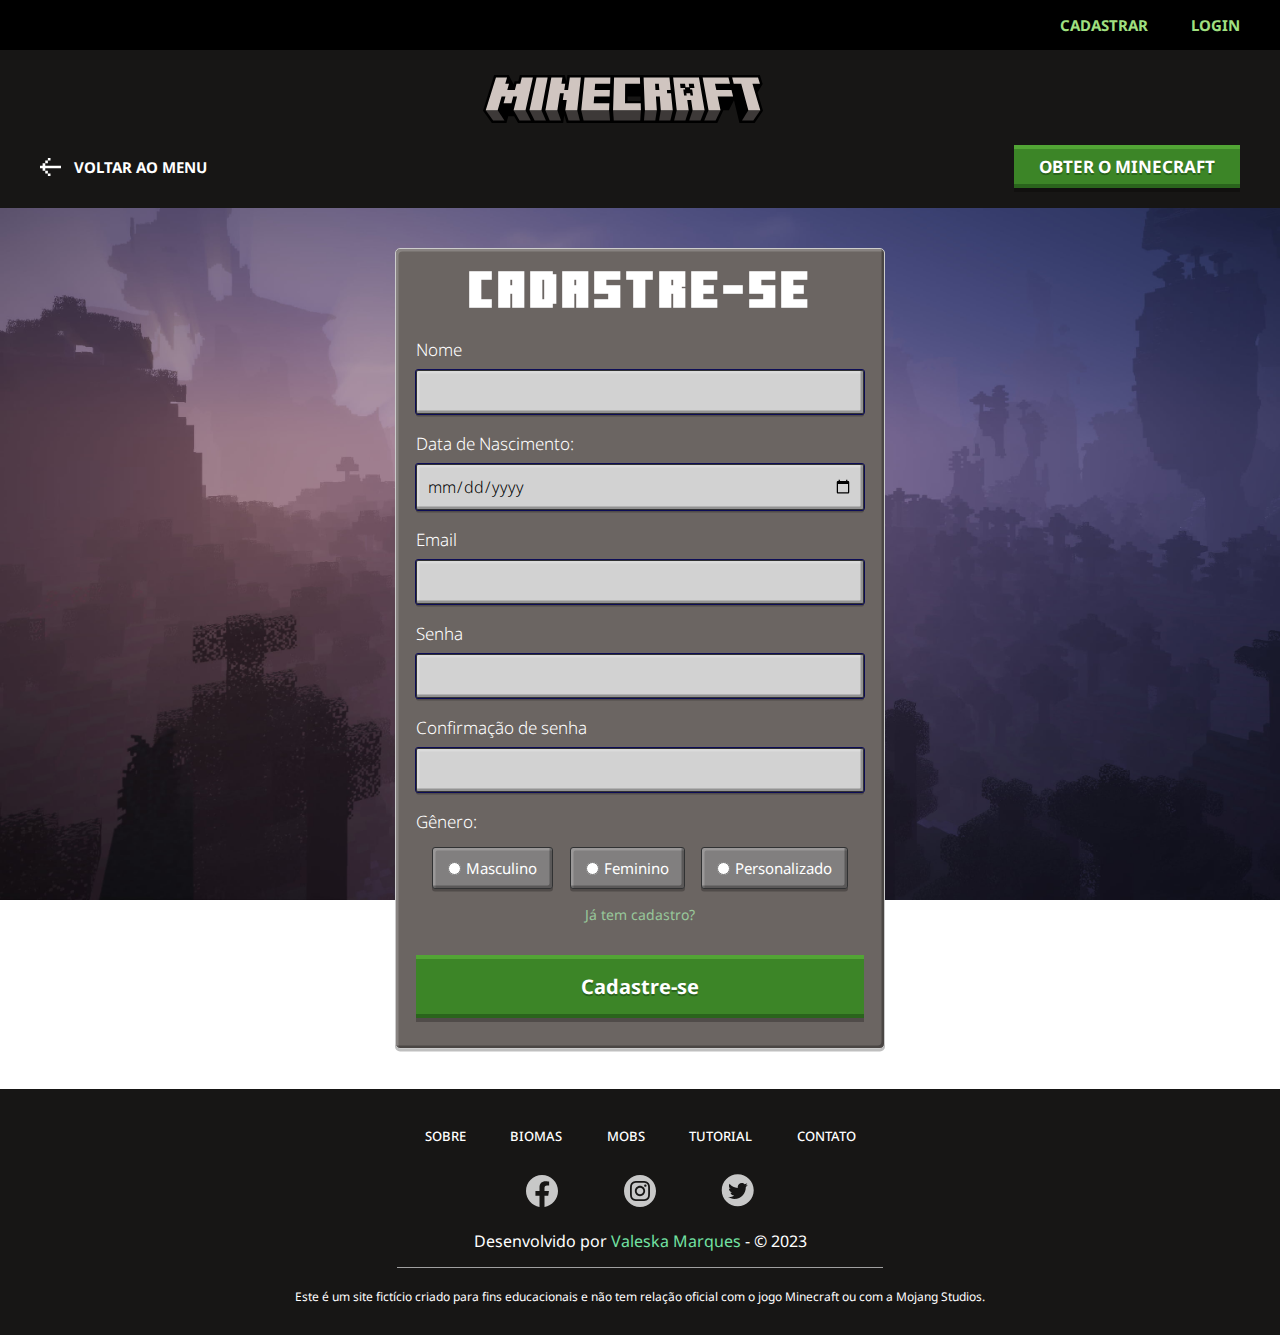
==== cadastrar.html @ 39f5038f "first commit" ====
<!DOCTYPE html>
<html lang="en">
  <head>
    <meta charset="UTF-8" />
    <meta http-equiv="X-UA-Compatible" content="IE=edge" />
    <meta name="viewport" content="width=device-width, initial-scale=1.0" />
    <link rel="stylesheet" href="css/style.css" />
    <link rel="shortcut icon" href="assets/favicon.webp" type="image/x-icon">
    <title>Minecraft | Cadastro</title>
  </head>

  <body>
    <div class="container-login-info">
      <nav>
        <ul>
          <li><a href="cadastrar.html">CADASTRAR</a></li>
          <li><a href="login.html">LOGIN</a></li>
        </ul>
      </nav>
    </div>
    <header>
      <h1 class="logo">
        <a href="index.html"><img
            src="assets/logo-minecraft.svg"
            alt="logo do
            minecraft"
            /></a>
      </h1>
      <div class="container-nav teste">
        <div class="voltar-menu"><a href="index.html"><svg width="21" height="18" viewBox="0 0 21 18" fill="none" xmlns="http://www.w3.org/2000/svg">
          <path fill-rule="evenodd" clip-rule="evenodd" d="M0 10.2857L0 7.71429H2.625V5.14286H5.25V7.71429L21 7.71429V10.2857L5.25 10.2857V12.8571H2.625L2.625 10.2857H0ZM7.875 15.4286H5.25V12.8571H7.875V15.4286ZM7.875 15.4286H10.5L10.5 18H7.875V15.4286ZM7.875 2.57143H5.25V5.14286H7.875V2.57143ZM7.875 2.57143H10.5V0L7.875 0V2.57143Z" fill="#3C8527"/>
          </svg>
          Voltar ao menu</a></div>
          <h2 class="centralizar-logo">
            <a href="index.html"><img src="assets/logo-minecraft.svg" alt="logo do
                  minecraft" /></a>
          </h2>
        <div><a href="https://www.minecraft.net/pt-pt/get-minecraft" target="_blank"><button>OBTER O MINECRAFT</button></a></div>
      </div>
    </header>

    <main>
      <article class="login">
        <form action="#" method="post" class="form-login">
          <h2>Cadastre-se</h2>
          <label for="nome">Nome</label>
          <input type="text" id="nome" name="nome" required />
          <label for="data-nascimento">Data de Nascimento:</label>
          <input
            type="date"
            id="data-nascimento"
            name="data-nascimento"
            required
            />
          <label for="email">Email</label>
          <input type="email" id="email" name="email" required />
          <label for="senha">Senha</label>
          <input type="password" id="senha" name="senha" required />
          <label for="confirma-senha">Confirmação de senha</label>
          <input
            type="password"
            id="confirma-senha"
            name="confirma-senha"
            required
            />
          <label for="genero">Gênero:</label>
          <div class="container-genero">
            <label for="genero-masculino">
              <div class="genero">
                <input
                  type="radio"
                  id="genero-masculino"
                  name="genero"
                  value="masculino" required
                  />
                <label for="genero-masculino">Masculino</label>
              </div>
            </label>
            <label for="genero-feminino">
              <div class="genero">
                <input
                  type="radio"
                  id="genero-feminino"
                  name="genero"
                  value="feminino"
                  />
                <label for="genero-feminino">Feminino</label>
              </div>
            </label>
            <label for="genero-personalizado">
              <div class="genero">
                <input
                  type="radio"
                  id="genero-personalizado"
                  name="genero"
                  value="personalizado"
                  />
                <label for="genero-personalizado">Personalizado</label>
              </div>
            </label>
          </div>
          <h3><a href="login.html">Já tem cadastro?</a></h3>
          <button type="submit">Cadastre-se</button>
        </form>
      </article>
    </main>

    <footer>
      <nav>
        <ul>
          <li><a href="index.html#sobre">Sobre</a></li>
          <li><a href="index.html#biomas">Biomas</a></li>
          <li><a href="index.html#mobs">Mobs</a></li>
          <li><a href="#tutorial">Tutorial</a></li>
          <li><a href="index.html#contato">Contato</a></li>
        </ul>
      </nav>
      <ul>
        <li class="rede-social">
          <a href="https://www.facebook.com/minecraft/" target="_blank"><svg
              width="32"
              height="32"
              viewBox="0 0 32 32"
              fill="none"
              xmlns="http://www.w3.org/2000/svg">
              <path
                d="M32 16.0978C32 7.20722 24.8366 0 16 0C7.16344 0 0 7.20722 0
                16.0978C0 24.1326 5.851 30.7924 13.5
                32V20.751H9.4375V16.0978H13.5V12.5512C13.5 8.51673 15.8887
                6.2882 19.5434 6.2882C21.294 6.2882 23.125 6.60261 23.125
                6.60261V10.5642H21.1074C19.1199 10.5642 18.5 11.805 18.5
                13.0781V16.0978H22.9375L22.2281 20.751H18.5V32C26.1491 30.7924
                32 24.1326 32 16.0978Z"
                fill="white"
                /></svg></a>
          </li>
          <li class="rede-social">
            <a href="https://www.instagram.com/minecraft/" target="_blank"><svg
                width="32"
                height="32"
                viewBox="0 0 32 32"
                fill="none"
                xmlns="http://www.w3.org/2000/svg">
                <path
                  fill-rule="evenodd"
                  clip-rule="evenodd"
                  d="M16 0C24.8306 0 32 7.16938 32 16C32 24.8306 24.8306 32 16
                  32C7.16938 32 0 24.8306 0 16C0 7.16938 7.16938 0 16 0ZM16
                  6C13.2842 6 12.9436 6.0115 11.877 6.06019C10.8126 6.10875
                  10.0857 6.27781 9.44956 6.525C8.792 6.78056 8.23431 7.1225
                  7.67837 7.67844C7.12244 8.23438 6.7805 8.79206 6.52494
                  9.44963C6.27775 10.0857 6.10875 10.8126 6.06012 11.877C6.0115
                  12.9436 6 13.2842 6 16C6 18.7158 6.0115 19.0564 6.06012
                  20.123C6.10875 21.1874 6.27775 21.9143 6.52494 22.5504C6.7805
                  23.2079 7.12244 23.7656 7.67837 24.3216C8.23431 24.8776 8.792
                  25.2195 9.44956 25.4751C10.0857 25.7222 10.8126 25.8912 11.877
                  25.9398C12.9436 25.9885 13.2842 26 16 26C18.7158 26 19.0564
                  25.9885 20.123 25.9398C21.1874 25.8912 21.9143 25.7222 22.5504
                  25.4751C23.2079 25.2195 23.7656 24.8776 24.3216
                  24.3216C24.8776 23.7656 25.2195 23.2079 25.4751
                  22.5504C25.7222 21.9143 25.8912 21.1874 25.9398 20.123C25.9885
                  19.0564 26 18.7158 26 16C26 13.2842 25.9885 12.9436 25.9398
                  11.877C25.8912 10.8126 25.7222 10.0857 25.4751 9.44963C25.2195
                  8.79206 24.8776 8.23438 24.3216 7.67844C23.7656 7.1225 23.2079
                  6.78056 22.5504 6.525C21.9143 6.27781 21.1874 6.10875 20.123
                  6.06019C19.0564 6.0115 18.7158 6 16 6ZM16 7.80181C18.6701
                  7.80181 18.9864 7.812 20.0409 7.86013C21.0159 7.90463 21.5453
                  8.0675 21.8977 8.20444C22.3645 8.38581 22.6976 8.60256 23.0475
                  8.9525C23.3975 9.30238 23.6142 9.63556 23.7956 10.1023C23.9325
                  10.4547 24.0954 10.9841 24.1399 11.9591C24.188 13.0136 24.1982
                  13.3299 24.1982 16C24.1982 18.6701 24.188 18.9864 24.1399
                  20.0409C24.0954 21.0159 23.9325 21.5453 23.7956
                  21.8977C23.6142 22.3645 23.3975 22.6976 23.0475
                  23.0475C22.6976 23.3975 22.3645 23.6142 21.8977
                  23.7956C21.5453 23.9325 21.0159 24.0954 20.0409
                  24.1399C18.9866 24.188 18.6703 24.1982 16 24.1982C13.3297
                  24.1982 13.0135 24.188 11.9591 24.1399C10.9841 24.0954 10.4547
                  23.9325 10.1023 23.7956C9.6355 23.6142 9.30237 23.3975 8.95244
                  23.0475C8.6025 22.6976 8.38581 22.3645 8.20444 21.8977C8.0675
                  21.5453 7.90456 21.0159 7.86006 20.0409C7.81194 18.9864
                  7.80181 18.6701 7.80181 16C7.80181 13.3299 7.81194 13.0136
                  7.86006 11.9591C7.90456 10.9841 8.0675 10.4547 8.20444
                  10.1023C8.38581 9.63556 8.6025 9.30238 8.95244 8.9525C9.30237
                  8.60256 9.6355 8.38581 10.1023 8.20444C10.4547 8.0675 10.9841
                  7.90463 11.9591 7.86013C13.0136 7.812 13.3299 7.80181 16
                  7.80181ZM16 10.8649C13.1639 10.8649 10.8649 13.1639 10.8649
                  16C10.8649 18.8361 13.1639 21.1351 16 21.1351C18.8361 21.1351
                  21.1351 18.8361 21.1351 16C21.1351 13.1639 18.8361 10.8649 16
                  10.8649ZM16 19.3333C14.1591 19.3333 12.6667 17.8409 12.6667
                  16C12.6667 14.1591 14.1591 12.6667 16 12.6667C17.8409 12.6667
                  19.3333 14.1591 19.3333 16C19.3333 17.8409 17.8409 19.3333 16
                  19.3333ZM22.5381 10.662C22.5381 11.3247 22.0007 11.8619 21.338
                  11.8619C20.6753 11.8619 20.1381 11.3247 20.1381 10.662C20.1381
                  9.99925 20.6753 9.462 21.338 9.462C22.0007 9.462 22.5381
                  9.99925 22.5381 10.662Z"
                  fill="white"
                  />
                </svg>
              </a>
            </li>
            <li class="rede-social">
              <a href="https://twitter.com/Minecraft" target="_blank"><svg
                  width="33"
                  height="33"
                  viewBox="0 0 33 33"
                  fill="none"
                  xmlns="http://www.w3.org/2000/svg">
                  <path
                    d="M16.7237 0.156982C7.88676 0.156982 0.723022 7.32203
                    0.723022 16.1576C0.723022 24.9945 7.88676 32.157 16.7237
                    32.157C25.5606 32.157 32.723 24.9945 32.723 16.1576C32.723
                    7.32203 25.5599 0.156982 16.7237 0.156982ZM24.7835
                    12.9315C24.7919 13.1044 24.7951 13.2778 24.7951
                    13.4533C24.7951 18.7821 20.7393 24.9257 13.3228
                    24.9257C11.046 24.9257 8.92575 24.2583 7.14148
                    23.1147C7.45727 23.1518 7.7776 23.1706 8.10314
                    23.1706C9.99268 23.1706 11.7315 22.5261 13.1109
                    21.4448C11.3468 21.4117 9.85818 20.2454 9.34486
                    18.6437C9.59047 18.6917 9.84323 18.7158 10.1031
                    18.7158C10.4709 18.7158 10.827 18.6677 11.1655
                    18.5748C9.32016 18.2044 7.9303 16.5735 7.9303 14.6216C7.9303
                    14.604 7.9303 14.5871 7.93095 14.5696C8.47416 14.8717
                    9.09599 15.053 9.75746 15.0745C8.67494 14.35 7.96344 13.1173
                    7.96344 11.7177C7.96344 10.9789 8.16227 10.2856 8.50925
                    9.69045C10.4982 12.1297 13.4696 13.7353 16.8211
                    13.9029C16.7523 13.6086 16.7165 13.2999 16.7165
                    12.9841C16.7165 10.758 18.5216 8.95231 20.749
                    8.95231C21.9089 8.95231 22.9563 9.44223 23.6918
                    10.2252C24.6106 10.0452 25.4735 9.70864 26.2526
                    9.24665C25.9504 10.1888 25.3117 10.9789 24.4787
                    11.4773C25.2955 11.3799 26.0726 11.1628 26.7951
                    10.8425C26.2558 11.6528 25.5716 12.363 24.7835 12.9315Z"
                    fill="white"
                    /></svg></a>
              </li>
            </ul>
            <p class="autor">
              Desenvolvido por
              <a href="https://github.com/valeskamdev" target="_blank">
                Valeska Marques</a>
              - &copy; 2023
            </p>
            <hr>
            <p>
              Este é um site fictício criado para fins educacionais e não tem
              relação
              oficial com o jogo Minecraft ou com a Mojang Studios.
            </p>
          </footer>
          <script src="js/script.js"></script>
        </body>
      </html>
---- css/style.css ----
@import url("https://fonts.googleapis.com/css2?family=Noto+Sans:ital,wght@0,300;0,500;0,600;0,700;0,800;1,400&family=Rubik:wght@300;400;500;700&display=swap");

@font-face {
  font-family: "MinecraftTen";
  src: url("../font/MinecraftTen-VGORe.ttf") format("truetype");
}

.form p {
  font-family: "MinecraftTen";
  font-size: 3rem;
}

* {
  font-family: "Noto Sans", sans-serif;
  box-sizing: border-box;
  margin: 0;
  padding: 0;
}

html {
  font-size: 62.5%;
  scroll-behavior: smooth;
}

body {
  display: flex;
  min-height: 100vh;
  flex-direction: column;
}

main {
  flex: 1;
}

.container-login-info {
  background-color: #000000;
  height: 50px;
  display: flex;
  justify-content: flex-end;
  align-items: center;
}

ul {
  list-style: none;
}

a {
  text-decoration: none;
}

.container-login-info ul li {
  display: inline-block;
  margin-right: 4rem;
}

.container-login-info ul li a {
  color: #a0e080;
  font-weight: 700;
  font-size: 1.5rem;
  transition: 0.4s;
}

header {
  background-color: #171615;
  display: flex;
  flex-direction: column;
  align-items: center;
  padding: 0 4rem 2rem 0.6rem;
  position: sticky;
  top: 0;
  z-index: 10;
}

img {
  max-width: 100%;
}

h1 {
  display: none;
}

h1 a img {
  max-width: 30rem;
  margin-top: 2.5rem;
  height: 4.8rem;
}

.container-nav {
  width: 100%;
  display: flex;
  justify-content: space-between;
  align-items: center;
  margin-top: 1.6rem;
}

.icone-menu {
  display: none;
}

.container-nav nav,
.container-nav h2 {
  width: 33.33%;
}

.container-nav h2 a img {
  max-width: 25rem;
  height: 4.8rem;
  padding-top: 0.5rem;
}

.menu {
  display: flex;
}

.menu li {
  margin-left: 3.4rem;
}

.menu li a {
  text-transform: uppercase;
  color: #ffffff;
  font-weight: 700;
  font-size: 1.5rem;
  transition: 0.4s;
}

.menu a:hover,
.menu a:focus {
  color: #a0e080;
}

.container-login-info nav a:hover,
.container-login-info nav a:focus {
  color: #ffffff;
}

.container-nav button,
.container-destaque button {
  background-color: #3c8527;
  border: none;
  padding: 1rem 2.5rem;
  color: #ffffff;
  font-weight: 700;
  text-shadow: 0 2px 0 #2a641c;
  box-shadow: inset 0 4px #52a535, inset 0 -4px #2a641c, 0 4px #00000040;
  font-size: clamp(1.5rem, 10vw, 1.7rem);
  cursor: pointer;
}

a button {
  text-decoration: none;
  color: #ffffff;
}

.destaque {
  background: url(../assets/lago.jpg);
  background-size: cover;
  background-position: center;
  background-attachment: fixed;
  min-height: 100vh;
  display: flex;
  align-items: center;
}

.destaque h2 {
  color: #ffffff;
  text-transform: uppercase;
  font-size: clamp(5rem, 10vw, 7rem);
  max-width: 1000px;
  font-weight: 800;
  margin-bottom: 2rem;
  margin-right: 3rem;
  text-shadow: 0 3px 0 #171615;
}

.destaque p {
  color: #ffffff;
  font-size: 2rem;
  max-width: 1000px;
  line-height: 3.5rem;
  font-weight: 300;
  margin-bottom: 2rem;
  margin-right: 3rem;
}

.container-destaque {
  height: 100%;
  backdrop-filter: blur(2.5px);
  display: flex;
  flex-direction: column;
  justify-content: center;
  padding-left: 4rem;
}

.container-destaque button {
  margin-top: 4rem;
  margin-bottom: 4rem;
  padding: 2rem 4rem;
}

@keyframes pulse {
  0% {
    box-shadow: 0 0 0 0 rgba(255, 255, 255, 0.5);
  }
  70% {
    box-shadow: 0 0 0 10px rgba(255, 255, 255, 0);
  }
  100% {
    box-shadow: 0 0 0 0 rgba(255, 255, 255, 0);
  }
}

.container-destaque button:hover,
.container-destaque button:focus,
.container-nav button,
form button:hover,
form button:focus {
  animation: pulse 1s infinite;
}

#sobre {
  background: url(../assets/fundo-bloco-cinza.png);
  color: #ffffff;
  padding: 10rem 4rem;
}

#sobre h2 {
  color: #ffffff;
  text-transform: uppercase;
  font-size: 4rem;
  font-weight: 800;
  margin-bottom: 2rem;
}

#sobre p {
  color: #ffffff;
  font-size: 2rem;
  line-height: 3.5rem;
  font-weight: 300;
  margin-right: 3rem;
  margin-bottom: 2rem;
}

.container-video {
  background: #6b6562;
  padding: 1rem;
  border: 0.125rem solid #313233;
  box-shadow: 0 0.25rem 0 rgba(0, 0, 0, 0.251),
    inset -0.25rem -0.25rem 0 rgba(0, 0, 0, 0.302),
    inset 0.25rem 0.25rem 0 hsla(0, 0%, 100%, 0.2);
}

iframe {
  border: none;
  border-radius: 3px;
  max-width: 100%;
  background-color: transparent;
  object-fit: fill;
}

.container-sobre {
  display: flex;
  justify-content: space-between;
  align-items: center;
}

.container-sobre div:first-of-type {
  max-width: 40%;
}

#biomas {
  background-color: #e6eff4;
  position: relative;
}

#biomas h2 {
  color: #3a3a3a;

  text-transform: uppercase;
  font-size: 4rem;
  font-weight: 800;
  margin-bottom: 2rem;
}

#biomas p {
  color: #000000;
  font-size: 2rem;
  line-height: 3.5rem;
  font-weight: 300;
  margin-bottom: 7rem;
}

.container-bloco-misturado-top {
  width: 100%;
  position: absolute;
  top: 0;
}

.container-bloco-misturado-top img,
.container-bloco-misturado-bottom img {
  width: 100%;
}

.container-bioma {
  padding: 20rem 4rem 5rem 4rem;
}

.caixas-biomas {
  display: flex;
  flex-wrap: wrap;
  justify-content: center;
  align-items: stretch;
  margin: auto;
}

.card-bioma {
  margin: 0 2rem 4.5rem 2rem;
  max-width: 315px;
  min-width: 299px;
  border: 4px solid #178c4a;
  padding: 1rem;
}

.infos {
  display: flex;
  flex-direction: column;
  flex-wrap: wrap;
}

.infobox-bioma {
  display: flex;
  justify-content: space-between;
  padding: 1em 0.5em;
  border-bottom: 1px solid #178c4a;
}

.infobox-bioma h3,
.container-tipo-blocos h3 {
  font-size: 1.5rem;
}

.infobox-bioma span {
  font-size: 1.3rem;
}

.infobox-bioma span,
.blocos-bioma {
  flex-basis: 170px;
}

.azul {
  color: #0054a8;
}

#biomas figure {
  display: flex;
  flex-direction: column;
  align-items: center;
}

#biomas figure h3 {
  font-weight: 700;
  text-transform: uppercase;
  font-size: 2rem;
  font-weight: 700;
  margin-bottom: 2rem;
  width: 100%;
  text-align: center;
  font-size: 20px;
  margin-bottom: 4px;
  line-height: 1.25;
  padding: 12px 9px;
  text-shadow: 2px 2px 0 #0e4e2d;
  background-color: #178c4a;
  border: 4px solid #22744a;
  border-top: 4px solid #39cf51;
  border-bottom: 4px solid #0e4e2d;
  margin-bottom: 1rem;
}

#biomas figure h3 a {
  color: #ffffff;
}

#biomas figure h3 a:hover,
#biomas figure h3 a:focus {
  color: #bcf8d6;
}

.card-bioma img {
  filter: drop-shadow(0 0 5px rgba(0, 0, 0, 0.291));
  margin-bottom: 1rem;
}

.blocos {
  display: inline-block;
  vertical-align: text-top;
  height: 16px;
  width: 16px;
}

.estrutura {
  padding-bottom: 1em;
  border-bottom: 1px solid #178c4a;
}

.container-tipo-blocos {
  display: flex;
  justify-content: space-between;
  align-items: center;
  margin-top: 2rem;
  margin-bottom: 1rem;
}

.container-tipo-blocos h3,
.container-bloco span a,
#biomas figure h3,
.infobox-bioma h3,
.infobox-bioma span,
table tr:last-child a,
#biomas figure h3 a {
  font-family: "Rubik", sans-serif;
}

.container-bloco {
  display: flex;
  align-items: center;
  margin-bottom: 0.2rem;
}

.container-bloco span:last-child {
  margin-left: 0.6rem;
}

.container-bloco span a {
  color: #0054a8;
  font-size: 1.3rem;
  font-weight: 400;
  line-height: 1.5;
}

.container-bloco span a:hover,
.container-bloco span a:focus,
table tr:last-child a:hover,
table tr:last-child a:focus,
.abrigo-itens a:hover,
.abrigo-itens a:focus {
  color: #000000;
  text-decoration: underline;
}

.tipo-bloco-blocoGrama {
  background-image: url(../assets/blocos.png);
  background-position: -192px -416px;
}

.tipo-bloco-grama {
  background-image: url(../assets/blocos.png);
  background-position: -48px -560px;
}

.tipo-bloco-tronco-carvalho {
  background-image: url(../assets/blocos.png);
  background-position: -112px -432px;
}
.tipo-bloco-folhas-carvalho {
  background-image: url(../assets/blocos.png);
  background-position: 0px -624px;
}
.tipo-bloco-tronco-betula {
  background-image: url(../assets/blocos.png);
  background-position: -736px -416px;
}
.tipo-bloco-folha-betula {
  background-image: url(../assets/blocos.png);
  background-position: -432px -560px;
}
.tipo-bloco-ninho-abelha {
  background-image: url(../assets/blocos.png);
  background-position: -704px -624px;
}
.tipo-bloco-arbusto-rosa {
  background-image: url(../assets/blocos.png);
  background-position: -336px -560px;
}
.tipo-bloco-lilas {
  background-image: url(../assets/blocos.png);
  background-position: -224px -560px;
}
.tipo-bloco-peonia {
  background-image: url(../assets/blocos.png);
  background-position: -272px -560px;
}
.tipo-bloco-lirio-vale {
  background-image: url(../assets/blocos.png);
  background-position: -704px -320px;
}

.tipo-bloco-neve {
  background-image: url(../assets/blocos.png);
  background-position: -560px -416px;
}

.tipo-bloco-blocoNeve {
  background-image: url(../assets/blocos.png);
  background-position: -544px -416px;
}

.tipo-bloco-gelo {
  background-image: url(../assets/blocos.png);
  background-position: -224px -416px;
}

.tipo-estrutura-piramede-selva {
  background-image: url(../assets/estruturas.png);
  background-position: -112px -32px;
}

.tipo-estrutura-arvore-selva {
  background-image: url(../assets/estruturas.png);
  background-position: -224px -176px;
}

.tipo-estrutura-arbusto-selva {
  background-image: url(../assets/estruturas.png);
  background-position: -240px -144px;
}

.tipo-estrutura-ruinas-trilha {
  background-image: url(../assets/estruturas.png);
  background-position: -208px -192px;
}

.tipo-bloco-samambaia {
  background-image: url(../assets/blocos.png);
  background-position: -32px -560px;
}

.tipo-bloco-videira {
  background-image: url(../assets/blocos.png);
  background-position: -128px -560px;
}

.tipo-bloco-tronco-selva {
  background-image: url(../assets/blocos.png);
  background-position: -64px -432px;
}

.tipo-bloco-folhas-selva {
  background-image: url(../assets/blocos.png);
  background-position: -496px -560px;
}

.tipo-bloco-cacau {
  background-image: url(../assets/blocos.png);
  background-position: -67px -576px;
}

.tipo-bloco-melao {
  background-image: url(../assets/blocos.png);
  background-position: -192px -576px;
}

.tipo-bloco-bambu {
  background-image: url(../assets/blocos.png);
  background-position: -32px -336px;
}

.tipo-estrutura-templo-deserto {
  background-image: url(../assets/estruturas.png);
  background-position: -96px -32px;
}

.tipo-estrutura-aldeia {
  background-image: url(../assets/estruturas.png);
  background-position: -224px -112px;
}

.tipo-estrutura-poco-deserto {
  background-image: url(../assets/estruturas.png);
  background-position: -64px -32px;
}

.tipo-estrutura-fossil {
  background-image: url(../assets/estruturas.png);
  background-position: -224px -64px;
}

.tipo-estrutura-posto-saqueador {
  background-image: url(../assets/estruturas.png);
  background-position: -80px -112px;
}

.tipo-bloco-areia {
  background-image: url(../assets/blocos.png);
  background-position: -464px -416px;
}

.tipo-bloco-arenito {
  background-image: url(../assets/blocos.png);
  background-position: -496px -416px;
}

.tipo-bloco-cacto {
  background-image: url(../assets/blocos.png);
  background-position: -432px -464px;
}

.tipo-bloco-arbusto-morto {
  background-image: url(../assets/blocos.png);
  background-position: -16px -560px;
}

.tipo-bloco-grande-samambaia {
  background-image: url(../assets/blocos.png);
  background-position: -64px -560px;
}

.tipo-bloco-arbusto-baga-doce {
  background-image: url(../assets/blocos.png);
  background-position: -704px -384px;
}

.tipo-bloco-tronco-abeto {
  background-image: url(../assets/blocos.png);
  background-position: -160px -432px;
}

.tipo-bloco-folhas-abeto {
  background-image: url(../assets/blocos.png);
  background-position: -560px -560px;
}

.tipo-bloco-grama-alta {
  background-image: url(../assets/blocos.png);
  background-position: -112px -560px;
}

.tipo-bloco-girassol {
  background-image: url(../assets/blocos.png);
  background-position: -352px -560px;
}

.tipo-bloco-azul_azul {
  background-image: url(../assets/blocos.png);
  background-position: -160px -560px;
}

.tipo-bloco-margarida {
  background-image: url(../assets/blocos.png);
  background-position: -256px -560px;
}

.tipo-bloco-centaurea {
  background-image: url(../assets/blocos.png);
  background-position: -688px -320px;
}

.tipo-bloco-tulipas {
  background-image: url(../assets/blocos.png);
  background-position: -368px -560px;
}

.tipo-bloco-vinhas {
  background-image: url(../assets/blocos.png);
  background-position: -128px -560px;
}

.tipo-bloco-cogumelos {
  background-image: url(../assets/blocos.png);
  background-position: -240px -576px;
}

.tipo-estrutura-monumento-oceano {
  background-image: url(../assets/estruturas.png);
  background-position: -128px -32px;
}

.tipo-estrutura-naufragio {
  background-image: url(../assets/estruturas.png);
  background-position: -160px -96px;
}

.tipo-estrutura-ruinas-oceano {
  background-image: url(../assets/estruturas.png);
  background-position: -144px -96px;
}

.tipo-bloco-agua {
  background-image: url(../assets/blocos.png);
  background-position: -736px -16px;
}

.tipo-bloco-cascalho {
  background-image: url(../assets/blocos.png);
  background-position: -208px -416px;
}

.tipo-bloco-sujeira {
  background-image: url(../assets/blocos.png);
  background-position: -32px 0px;
}

.tipo-bloco-argila {
  background-image: url(../assets/blocos.png);
  background-position: -336px -432px;
}

.tipo-bloco-algas-marinhas {
  background-image: url(../assets/blocos.png);
  background-position: -432px -144px;
}

.tipo-bloco-kelp {
  background-image: url(../assets/blocos.png);
  background-position: -704px -176px;
}

.tipo-bloco-tronco-acacia {
  background-image: url(../assets/blocos.png);
  background-position: -688px -416px;
}

.tipo-bloco-folhas-acacia {
  background-image: url(../assets/blocos.png);
  background-position: -400px -560px;
}

.tipo-estrutura-iglu {
  background-image: url(../assets/estruturas.png);
  background-position: -144px -32px;
}

.tipo-estrutura-pico-gelo {
  background-image: url(../assets/estruturas.png);
  background-position: -32px -32px;
}

.tipo-estrutura-mancha-gelo {
  background-image: url(../assets/estruturas.png);
  background-position: -80px -144px;
}

.tipo-bloco-gelo-embalado {
  background-image: url(../assets/blocos.png);
  background-position: -336px -416px;
}

.tipo-estrutura-mina {
  background-image: url(../assets/estruturas.png);
  background-position: -176px -32px;
}

.tipo-bloco-areia-vermelha {
  background-image: url(../assets/blocos.png);
  background-position: -400px -416px;
}

.tipo-bloco-terracota {
  background-image: url(../assets/blocos.png);
  background-position: -528px -432px;
}

.tipo-bloco-minerio-ouro {
  background-image: url(../assets/blocos.png);
  background-position: -752px -448px;
}

.tipo-estrutura-bastiao-remanescente {
  background-image: url(../assets/estruturas.png);
  background-position: -16px -128px;
}

.tipo-estrutura-bolha-pedra-luminosa {
  background-image: url(../assets/estruturas.png);
  background-position: -144px -48px;
}

.tipo-estrutura-mar-lava {
  background-image: url(../assets/estruturas.png);
  background-position: -160px -48px;
}

.tipo-estrutura-fortaleza-nether {
  background-image: url(../assets/estruturas.png);
  background-position: -176px -48px;
}

.tipo-estrutura-portal-arruinado {
  background-image: url(../assets/estruturas.png);
  background-position: -32px -128px;
}

.tipo-bloco-netherrack {
  background-image: url(../assets/blocos.png);
  background-position: -304px -416px;
}

.tipo-bloco-pedra-luminosa {
  background-image: url(../assets/blocos.png);
  background-position: -160px -416px;
}

.tipo-bloco-areia-almas {
  background-image: url(../assets/blocos.png);
  background-position: -592px -416px;
}

.tipo-bloco-minerio-quartzo-nether {
  background-image: url(../assets/blocos.png);
  background-position: -32px -464px;
}

.tipo-bloco-minerio-ouro-nether {
  background-image: url(../assets/blocos.png);
  background-position: -528px -720px;
}

.tipo-bloco-detritos-magma {
  background-image: url(../assets/blocos.png);
  background-position: -512px -688px;
}

.tipo-bloco-magma {
  background-image: url(../assets/blocos.png);
  background-position: -240px -416px;
}

.tipo-bloco-lava {
  background-image: url(../assets/blocos.png);
  background-position: -720px -16px;
}

.tipo-bloco-pedra-preta {
  background-image: url(../assets/blocos.png);
  background-position: -592px -720px;
}

.tipo-bloco-cogumelo-vermelho {
  background-image: url(../assets/blocos.png);
  background-position: -400px -576px;
}

.tipo-bloco-cogumelo-marrom {
  background-image: url(../assets/blocos.png);
  background-position: -672px -560px;
}

.tipo-bloco-fogo {
  background-image: url(../assets/blocos.png);
  background-position: -688px -16px;
}

.tipo-estrutura-cabana-pantano {
  background-image: url(../assets/estruturas.png);
  background-position: -80px -32px;
}

.tipo-estrutura-carvalho-pantano {
  background-image: url(../assets/estruturas.png);
  background-position: 0px -32px;
}

.tipo-estrutura-enorme-cogumelo {
  background-image: url(../assets/estruturas.png);
  background-position: -16px -32px;
}

.tipo-bloco-vitoria-regia {
  background-image: url(../assets/blocos.png);
  background-position: -80px -560px;
}

.tipo-bloco-orquidea-azul {
  background-image: url(../assets/blocos.png);
  background-position: -176px -560px;
}

.tipo-estrutura-cidade-antiga {
  background-image: url(../assets/estruturas.png);
  background-position: -64px -144px;
}

.tipo-estrutura-masmorra {
  background-image: url(../assets/estruturas.png);
  background-position: -160px -32px;
}

.tipo-estrutura-fortaleza {
  background-image: url(../assets/estruturas.png);
  background-position: -192px -32px;
}

.tipo-estrutura-geodo-ametista {
  background-image: url(../assets/estruturas.png);
  background-position: -176px -128px;
}

.tipo-bloco-sculk {
  background-image: url(../assets/blocos.png);
  background-position: -544px -80px;
}

.tipo-bloco-veia-sculk {
  background-image: url(../assets/blocos.png);
  background-position: -672px -80px;
}

.tipo-bloco-sensor-sculk {
  background-image: url(../assets/blocos.png);
  background-position: -576px -32px;
}

.tipo-bloco-sculk-catalyst {
  background-image: url(../assets/blocos.png);
  background-position: -576px -80px;
}

.tipo-bloco-sculk-shrieker {
  background-image: url(../assets/blocos.png);
  background-position: -624px -80px;
}

.tipo-estrutura-tesouro-enterrado {
  background-image: url(../assets/estruturas.png);
  background-position: -176px -96px;
}

.tipo-bloco-cana-acucar {
  background-image: url(../assets/blocos.png);
  background-position: -432px -576px;
}

.tipo-estrutura-calabouco {
  background-image: url(../assets/estruturas.png);
  background-position: -160px -32px;
}

.tipo-bloco-folhas-azaleia {
  background-image: url(../assets/blocos.png);
  background-position: -384px -32px;
}

.tipo-bloco-folhas-flor-azaleia {
  background-image: url(../assets/blocos.png);
  background-position: -432px -32px;
}

.tipo-bloco-azaleia {
  background-image: url(../assets/blocos.png);
  background-position: -640px -32px;
}

.tipo-bloco-azaleia-florida {
  background-image: url(../assets/blocos.png);
  background-position: -608px -32px;
}

.tipo-bloco-sujeira-enraizada {
  background-image: url(../assets/blocos.png);
  background-position: -528px -32px;
}

.tipo-bloco-raizes-suspensas {
  background-image: url(../assets/blocos.png);
  background-position: -448px -32px;
}

.tipo-bloco-musgo {
  background-image: url(../assets/blocos.png);
  background-position: -496px -32px;
}

.tipo-bloco-tapete-musgo {
  background-image: url(../assets/blocos.png);
  background-position: -512px -32px;
}

.tipo-bloco-folha-pequena {
  background-image: url(../assets/blocos.png);
  background-position: -672px -32px;
}

.tipo-bloco-folha-larga {
  background-image: url(../assets/blocos.png);
  background-position: -624px -32px;
}

.tipo-bloco-vinhas-caverna {
  background-image: url(../assets/blocos.png);
  background-position: -400px -32px;
}

.tipo-bloco-flor-esporo {
  background-image: url(../assets/blocos.png);
  background-position: -688px -32px;
}

.tipo-bloco-bagas-brilhantes {
  background-image: url(../assets/blocos02.png);
  background-position: -176px -864px;
}

.tipo-bloco-micelio {
  background-image: url(../assets/blocos02.png);
  background-position: -176px -864px;
}

.tipo-bloco-blocos-cogumelos {
  background-image: url(../assets/blocos02.png);
  background-position: -176px -864px;
}

.tipo-estrutura-plataforma-obsidiana {
  background-image: url(../assets/estruturas.png);
  background-position: 0px -48px;
}

.tipo-estrutura-portal-saida {
  background-image: url(../assets/estruturas.png);
  background-position: -32px -48px;
}

.tipo-estrutura-gateway-final {
  background-image: url(../assets/estruturas.png);
  background-position: -48px -48px;
}

.tipo-estrutura-pico-final {
  background-image: url(../assets/estruturas.png);
  background-position: -16px -48px;
}

.tipo-estrutura-planta-coro {
  background-image: url(../assets/estruturas.png);
  background-position: -112px -80px;
}

.tipo-estrutura-cidade-final {
  background-image: url(../assets/estruturas.png);
  background-position: -64px -48px;
}

.tipo-bloco-pedra-fim {
  background-image: url(../assets/blocos.png);
  background-position: -128px -416px;
}

.tipo-bloco-obsidiana {
  background-image: url(../assets/blocos.png);
  background-position: -320px -416px;
}

.tipo-bloco-base-rochosa {
  background-image: url(../assets/blocos.png);
  background-position: -704px -400px;
}

.tipo-bloco-planta-coro {
  background-image: url(../assets/blocos.png);
  background-position: -48px -576px;
}

.tipo-bloco-flor-refrao {
  background-image: url(../assets/blocos.png);
  background-position: -16px -576px;
}

.bg-mobs {
  background-image: url(../assets/steve.jpeg);
  background-attachment: fixed;
  background-size: cover;
  background-position: center;
  background-repeat: no-repeat;
  padding: 10rem 4rem;
  height: 80vh;
  display: flex;
  align-items: center;
}

.bg-mobs p {
  color: rgb(255, 255, 255);
  font-size: 2rem;
  line-height: 3.5rem;
  font-weight: 300;
}

.info-mobs {
  backdrop-filter: blur(12.3px);
  max-width: 800px;
  padding: 4rem 2rem;
}

#mobs h2 {
  color: #ffffff;
  text-transform: uppercase;
  font-size: 4rem;
  font-weight: 800;
  margin-bottom: 2rem;
}

#mobs h3,
.container-mobs h3 {
  color: #3a3a3a;
  text-transform: uppercase;
  font-size: 3rem;
  font-weight: 800;
  margin-bottom: 3rem;
}

.container-mobs {
  background-color: #e6eff4;
  padding: 4rem 4rem 1rem 4rem;
}

.container-mobs p {
  color: #000000;
  font-size: 2rem;
  font-weight: 300;
  margin-bottom: 5rem;
  line-height: 3.5rem;
}

.container-mobs h4 {
  color: #3a3a3a;
  text-transform: uppercase;
  font-size: 2.5rem;
  font-weight: 800;
  margin-top: 6rem;
  margin-bottom: 2rem;
}

mark {
  background-color: #f4bbbb;
  padding: 0 0.3rem;
}

.container-table,
.tabela-tutorial-abrigo {
  overflow-x: scroll;
  margin-bottom: 6rem;
}

.container-table table {
  border-collapse: collapse;
  width: 100%;
  text-align: center;
}

.container-table table td,
.container-table table th {
  padding: 8px;
  border: 1px solid #dddddd;
}

td {
  min-width: 120px;
}

td img {
  min-width: 90px;
}

.container-table table tr:last-child a {
  color: #0054a8;
  font-size: 1.5rem;
  font-weight: 400;
  margin-bottom: 5rem;
  line-height: 3.5rem;
}

#tutorial {
  background: url(../assets/fundo-bloco-cinza.png);
  padding: 7rem 4rem;
  color: #ffffff;
}

.tabela-tutorial-abrigo {
  max-width: 1000px;
}

.tabela-tutorial-abrigo th {
  background-color: #c3c2c2;
}

.abrigo-itens {
  display: flex;
  align-items: center;
  justify-content: flex-start;
  padding: 0.8rem 2rem;
}

.abrigo-itens a {
  display: block;
  color: #0054a8;
  margin-left: 1.5rem;
}

#tutorial h2 {
  text-transform: uppercase;
  font-size: 4rem;
  font-weight: 800;
  margin-bottom: 2rem;
}

#tutorial h3 {
  color: #ffffff;
  text-transform: uppercase;
  font-size: 2.5rem;
  font-weight: 800;
  margin-bottom: 5rem;
}

#tutorial p {
  font-size: 2rem;
  font-weight: 300;
  margin-bottom: 5rem;
  line-height: 3.5rem;
}

.tutorial-tabuas {
  background: url(../assets/tutorial-blocos.png);
  background-position: -80px -480px;
}

.tutorial-machado {
  background: url(../assets/tutorial-equipamentos.png);
  background-position: -240px -464px;
}

.tutorial-porta {
  background: url(../assets/tutorial-equipamentos.png);
  background-position: -176px -32px;
}

.tutorial-tocha {
  background: url(../assets/tutorial-blocos.png);
  background-position: -480px -514px;
}

.tutorial-cerca {
  background: url(../assets/tutorial-blocos.png);
  background-position: -704px -464px;
}

.tutorial-escada {
  background: url(../assets/tutorial-blocos.png);
  background-position: -240px -448px;
}

.tutorial-bloco-vidro {
  background: url(../assets/tutorial-blocos.png);
  background-position: -416px -496px;
}

.tutorial-cama {
  background: url(../assets/tutorial-blocos.png);
  background-position: -512px -512px;
}

.tutorial-pa {
  background: url(../assets/tutorial-equipamentos.png);
  background-position: -32px -480px;
}

.tutorial-picareta {
  background: url(../assets/tutorial-equipamentos.png);
  background-position: -16px -479px;
}

.tutorial-espada {
  background: url(../assets/tutorial-equipamentos.png);
  background-position: -96px -448px;
}

.tutorial-enxada {
  background: url(../assets/tutorial-equipamentos.png);
  background-position: 0px -480px;
}

.tutorial-arco {
  background: url(../assets/tutorial-equipamentos.png);
  background-position: -80px -16px;
}

.tutorial-vara-pesca {
  background: url(../assets/tutorial-equipamentos.png);
  background-position: -224px -448px;
}

.container-table-tutorial {
  display: flex;
  align-items: center;
  justify-content: center;
}

.tabela-tutorial-abrigo {
  background-color: #e6e6e6;
  width: 100%;
  border-collapse: collapse;
  color: #000000;
}

.tabela-tutorial-abrigo th,
.tabela-tutorial-abrigo td {
  border: 1px solid #dddddd;
  padding: 8px;
  font-size: 1.5rem;
}

.tabela-tutorial-abrigo td:last-child {
  padding: 0.5rem 2rem;
}

.link-itens {
  margin-right: 1rem;
}

.container-tutorial li {
  font-size: 1.7rem;
  font-weight: 300;
  margin-bottom: 5rem;
  line-height: 3.5rem;
}

.container-tutorial li ul {
  margin: 5px 0;
}

.container-tutorial li ul li {
  margin: 5px 0;
  padding: 0;
}

.container-tutorial li:before {
  content: "• ";
  font-size: 20px;
  color: #ffffff;
  margin-right: 5px;
}

.container-tutorial ul li ul li {
  padding-left: 20px;
}

.container-tutorial li li:before {
  content: "- ";
  font-size: 16px;
  color: #ffffff;
}

.container-imagens-fundo-fora {
  display: flex;
  justify-content: center;
  align-items: center;
}

.container-imagens-fundo-dentro {
  background: #6b6562;
  border: 0.125rem solid #313233;
  box-shadow: 0 0.25rem 0 rgba(0, 0, 0, 0.251),
    inset -0.25rem -0.25rem 0 rgba(0, 0, 0, 0.302),
    inset 0.25rem 0.25rem 0 hsla(0, 0%, 100%, 0.2);
  padding: 1.5rem;
}

#galeria {
  background: url(../assets/fundo-bloco-branco.avif);
  padding: 10rem 4rem;
  background-size: cover;
}

#galeria h2 {
  color: #3a3a3a;
  text-transform: uppercase;
  font-size: 4rem;
  font-weight: 800;
  margin-bottom: 2rem;
}

#galeria p {
  color: #3a3a3a;
  font-size: 2rem;
  font-weight: 300;
  margin-bottom: 5rem;
  line-height: 3.5rem;
}

#wrapper {
  width: 100%;
  max-width: 965px;
  min-width: 290px;
  position: relative;
}

#carousel {
  overflow: auto;
  scroll-behavior: smooth;
  scrollbar-width: none;
}

#carousel::-webkit-scrollbar {
  height: 0;
}

#prev,
#next {
  display: flex;
  justify-content: center;
  align-content: center;
  background: white;
  border: none;
  padding: 8px;
  border-radius: 50%;
  outline: 0;
  cursor: pointer;
  position: absolute;
}

#prev {
  top: 50%;
  left: 0;
  transform: translate(50%, -50%);
  display: none;
}

#next {
  top: 50%;
  right: 0;
  transform: translate(-50%, -50%);
}

#content {
  display: flex;
  gap: 15px;
  margin: auto;
}

#content img {
  flex: 1 0 auto;
  width: 300px;
  border-radius: 4px;
  height: 200px;
}

.item {
  width: 180px;
  height: 180px;
  background: green;
}

.perguntas-frequentes {
  background: url(../assets/fundo-arvores.jpeg);
  color: #ffffff;
  background-size: cover;
  background-attachment: fixed;
  background-position: center;
  background-repeat: no-repeat;
  padding: 10rem 4rem;
}

.perguntas-frequentes h2 {
  text-transform: uppercase;
  font-size: 4rem;
  font-weight: 800;
  margin-bottom: 2rem;
  text-shadow: rgb(23, 22, 21) 0px 3px 0px;
  text-align: center;
}

details {
  font-weight: 300;
  max-width: 600px;
  min-width: 60%;
  margin: 0 auto;
  backdrop-filter: blur(15px);
  margin-bottom: 0.5rem;
  box-shadow: 0 0.1rem 1rem -0.5rem rgba(0, 0, 0, 0.4);
  border-radius: 5px;
  overflow: hidden;
  padding-right: 1.5rem;
  font-size: 1.5rem;
}

summary {
  padding: 1.3rem;
  margin-left: 2rem;
  display: block;
  backdrop-filter: blur(10px);
  padding-left: 2.7rem;
  position: relative;
  cursor: pointer;
}

summary:before {
  content: url(../assets/arrow.svg);
  position: absolute;
  top: 1.5rem;
  left: 0;
  transform: rotate(0);
  transform-origin: 0.2rem 50%;
  transition: 0.25s transform ease;
}

details[open] > summary:before {
  transform: rotate(90deg);
}

details summary::-webkit-details-marker {
  display: none;
}

details p {
  padding-bottom: 1rem;
  padding-left: 4.7rem;
}

#contato {
  background-color: #e6eff4;
  padding: 8rem 4rem 5rem 4rem;
}

#contato h2 {
  text-transform: uppercase;
  font-size: 4rem;
  font-weight: 800;
  margin-bottom: 2rem;
}

#contato p {
  color: #000000;
  font-size: 2rem;
  font-weight: 300;
  margin-bottom: 5rem;
  line-height: 3.5rem;
}

.container-contato {
  display: flex;
  align-items: center;
  justify-content: space-evenly;
  flex-wrap: wrap;
}

@keyframes animaSombra {
  0% {
    -webkit-filter: drop-shadow(0px 0px 5px #bb00ff);
    filter: drop-shadow(0px 0px 5px #bb00ff);
  }
  50% {
    -webkit-filter: drop-shadow(0px 0px 5px #aa3bd2);
    filter: drop-shadow(0px 0px 5px #aa3bd2);
  }
  100% {
    -webkit-filter: drop-shadow(0px 0px 10px #793b8f);
    filter: drop-shadow(0px 0px 10px #793b8f);
  }
}

.container-contato figure img {
  min-width: 300px;
  max-width: 350px;
  animation: animaSombra 2s alternate infinite;
}

form {
  background: #6b6562;
  border: 0.125rem solid #313233;
  box-shadow: 0 0.25rem 0 rgba(0, 0, 0, 0.251),
    inset -0.25rem -0.25rem 0 rgba(0, 0, 0, 0.302),
    inset 0.25rem 0.25rem 0 hsla(0, 0%, 100%, 0.2);
  color: #ffffff;
  display: flex;
  flex-direction: column;
  max-width: 490px;
  /* min-width: 250px; */
  padding: 20px;
  border: 1px solid #ccc;
  border-radius: 5px;
  flex: 1 1;
}

.container-contato form {
  margin-right: 3rem;
}

.container-contato label {
  font-size: 1.7rem;
  font-weight: 300;
  margin-bottom: 10px;
}

input[type="text"],
input[type="email"],
input[type="password"],
input[type="date"],
textarea {
  padding: 10px;
  border: none;
  border-radius: 2px;
  margin-bottom: 20px;
  font-weight: 300;
  font-size: 16px;
  background: rgb(210, 210, 210);
  border: 0.125rem solid #313233;
  box-shadow: 0 0.25rem 0 rgba(0, 0, 0, 0.251),
    inset -0.25rem -0.25rem 0 rgba(0, 0, 0, 0.302),
    inset 0.25rem 0.25rem 0 hsla(0, 0%, 100%, 0.2);
  width: 100%;
}

input:not([type="radio"]):not([type="checkbox"]),
textarea {
  outline: 1px solid rgb(13, 13, 87);
}

input:focus:not([type="radio"]),
textarea:focus {
  box-shadow: rgb(57, 122, 209) 0px 0px 3px 1px,
    rgb(57, 122, 209) 0px 0px 2px 1px inset;
}

textarea {
  resize: none;
  height: 10rem;
}

form button {
  background-color: #3c8527;
  border: none;
  /* padding: 1.8rem 3.5rem; */
  padding: 1.8rem 0;
  max-width: 100%;
  color: #ffffff;
  font-weight: 700;
  text-shadow: 0 2px 0 #2a641c;
  box-shadow: inset 0 4px #52a535, inset 0 -4px #2a641c, 0 4px #00000040;
  font-size: 2rem;
  cursor: pointer;
  margin-bottom: 1rem;
}

#contato ul {
  margin-top: 8rem;
  list-style: none;
  display: flex;
  align-items: center;
  justify-content: center;
}

.rede-social svg path {
  fill: #c8c8c8;
}

.rede-social svg:hover path,
.rede-social svg:focus path {
  fill: #178c4a;
}

footer {
  display: flex;
  align-items: center;
  justify-content: center;
  flex-direction: column;
  background-color: #171615;
  padding: 3rem 4rem;
  color: #ffffff;
  text-align: center;
}

footer a {
  color: #ffffff;
}

footer nav {
  padding-bottom: 2rem;
  width: 40%;
}

footer nav ul {
  list-style: none;
  display: flex;
  align-items: center;
}

footer nav ul li {
  margin-right: 2rem;
  margin-left: 2rem;
}

footer nav ul li a {
  text-transform: uppercase;
  color: #ffffff;
  font-size: 1.3rem;
  font-weight: 500;
  margin-bottom: 5rem;
  line-height: 3.5rem;
}

footer nav ul li a:hover,
footer nav ul li a:focus,
.autor a:hover,
.autor a:focus {
  color: #509757;
  text-decoration: underline;
}

footer h2 a img {
  display: block;
  margin: auto;
}

footer ul {
  display: flex;
  align-items: center;
  justify-content: center;
  justify-content: space-evenly;
}

footer > ul {
  width: 30%;
}

.autor {
  margin-top: 2rem;
  font-size: 1.6rem;
}

.autor a {
  color: #73e2a3;
}

hr {
  margin-top: 1.5rem;
  width: 38vw;
  background-color: #c6c6c6c9;
  border: none;
  height: 1px;
}

footer p:last-child {
  margin-top: 2rem;
  font-size: 1.2rem;
}

.login {
  background: url(../assets/fundo-anoitecer.jpeg);
  background-size: cover;
  background-position: center;
  background-repeat: no-repeat;
  background-attachment: fixed;
  min-height: 90vh;

  display: flex;
  justify-content: center;
  align-items: center;
}

.container-genero {
  display: flex;
  justify-content: space-evenly;
  align-items: center;
  margin-bottom: 1.6rem;
  flex-wrap: wrap;
}

.genero {
  background: rgb(129, 127, 127);
  border: 0.125rem solid #313233;
  box-shadow: 0 0.25rem 0 rgba(0, 0, 0, 0.251),
    inset -0.25rem -0.25rem 0 rgba(0, 0, 0, 0.302),
    inset 0.25rem 0.25rem 0 hsla(0, 0%, 100%, 0.2);
  border-radius: 3px;
  margin-top: 0.5rem;
  /* width: 150px; */
  padding: 1rem 1.5rem;
}

input[type="radio"] {
  accent-color: #3c8527;
}

.genero,
.genero input,
.genero label {
  cursor: pointer;
}

.genero label {
  display: inline-block;
  font-size: 1.5rem;
  margin-left: 0.5rem;
}

.genero span {
  margin-left: 0.5rem;
}

.genero {
  display: flex;
  align-items: center;
}

.form-login {
  margin: 4rem 3rem;
}

.form-login h2 {
  font-family: "MinecraftTen";
  letter-spacing: 3px;
  text-transform: uppercase;
  font-size: clamp(4rem, 10vw, 5rem);
  margin-bottom: 2rem;
  text-align: center;
}

.form-login label:not(.container-genero label),
.form-login p {
  font-size: 1.7rem;
  font-weight: 300;
  margin-bottom: 1rem;
  line-height: 2rem;
}

.form-login p {
  margin-top: 2rem;
}

.form-login button {
  margin-top: 2rem;
}

.form-login h3 {
  font-size: 1.4rem;
  font-weight: 400;
  margin-bottom: 1rem;
  line-height: 2rem;
  text-align: center;
}

.form-login h3 a {
  color: #98c79a;
}

.form-login h3 a:hover,
.form-login h3 a:focus {
  color: #64ca48;
  text-decoration: underline;
}

.voltar-menu {
  display: flex;
  width: 33.33%;
}

.voltar-menu a {
  color: #98c79a;
  text-transform: uppercase;
  color: #ffffff;
  font-weight: 700;
  font-size: 1.5rem;
  margin-left: 3.4rem;
  display: inline-flex;
  align-items: center;
  width: 200px;
}

.voltar-menu a svg {
  display: inline-flex;
  margin-right: 1.3rem;
}

.voltar-menu a svg path {
  fill: #ffffff;
}

.voltar-menu a:hover svg path,
.voltar-menu a:focus svg path {
  fill: #64ca48;
}

.voltar-menu a:hover,
.voltar-menu a:focus {
  color: #64ca48;
}

@media screen and (max-width: 1328px) {
  .container-nav h2 {
    display: none;
  }

  h1 {
    display: block;
  }

  .container-sobre {
    flex-direction: column;
  }

  .container-sobre div:first-of-type {
    margin-bottom: 4rem;
    max-width: 100%;
  }

  #sobre p {
    margin-right: 0;
  }
}

@media screen and (max-width: 960px) {
  html {
    font-size: 70%;
  }

  .destaque h2 {
    margin-top: 10rem;
  }

  .container-contato form {
    margin: 0 auto;
  }

  .container-contato img {
    display: none;
  }

  .container-contato {
    margin: 0 auto;
  }

  .bg-mobs {
    background-position: right 35% bottom 45%;
  }
}

@media screen and (max-width: 875px) {
  .container-nav button {
    display: none;
  }

  .icone-menu {
    display: block;
    text-align: right;
  }

  .menu.aberto {
    display: block;
  }

  .menu {
    display: none;
  }

  .menu.aberto {
    display: flex;
    flex-direction: column;
    background-color: #171615;
    align-items: center;
    position: absolute;
    top: 99px;
    right: 0;
    left: 0;
  }

  .menu.aberto li {
    margin: 0;
  }

  .menu li {
    width: 100%;
  }

  .menu li a {
    height: 50px;
    display: flex;
    align-items: center;
    justify-content: center;
  }

  .container-nav {
    width: 100%;
    display: flex;
    flex-direction: row-reverse;
    justify-content: space-between;
    align-items: center;
  }

  h1 a img {
    display: none;
  }

  .container-nav h2 {
    display: block;
    width: 100%;
  }

  .container-nav h2 a img {
    max-width: 19rem;
    margin-left: 2.6rem;
  }

  footer > ul li {
    margin-left: 1.5rem;
    margin-right: 1.5rem;
  }

  .voltar-menu {
    width: 50%;
  }
}

@media screen and (max-width: 804px) {
  .container-bioma {
    padding: 10rem 4rem 5rem 4rem;
  }
}

@media screen and (max-width: 790px) {
  .card-bioma {
    margin-bottom: 4rem;
    max-width: 380px;
  }

  .container-nav button {
    background: none;
    animation: none;
    text-shadow: none;
    box-shadow: none;
    color: #a0e081;
  }
}

@media screen and (max-width: 695px) {
  html {
    font-size: 70%;
  }
  
  .destaque, .bg-mobs, .perguntas-frequentes, .login {
    background-attachment: scroll;
  }

}

@media screen and (max-width: 541px) {
  .genero:last-child {
    margin-top: 1.2rem;
  }
}

@media screen and (max-width: 510px) {
  .container-nav h2 a img {
    max-width: 17rem;
  }

  .voltar-menu {
    display: none;
  }

  .menu.aberto {
    top: 71px;
  }

  .container-nav h2 a img {
    max-width: 15rem;
  }

  .container-login-info nav {
    width: 100%;
  }

  .container-login-info nav ul {
    display: flex;
    align-items: center;
    justify-content: space-evenly;
    width: 80%;
    margin: 0 auto;
  }

  .centralizar-logo {
    width: unset;
  }
  
  footer nav ul {
    flex-direction: column;
  }
}

@media screen and (max-width: 484px) {
  .container-login-info ul li {
    margin-right: 0;
  }
}
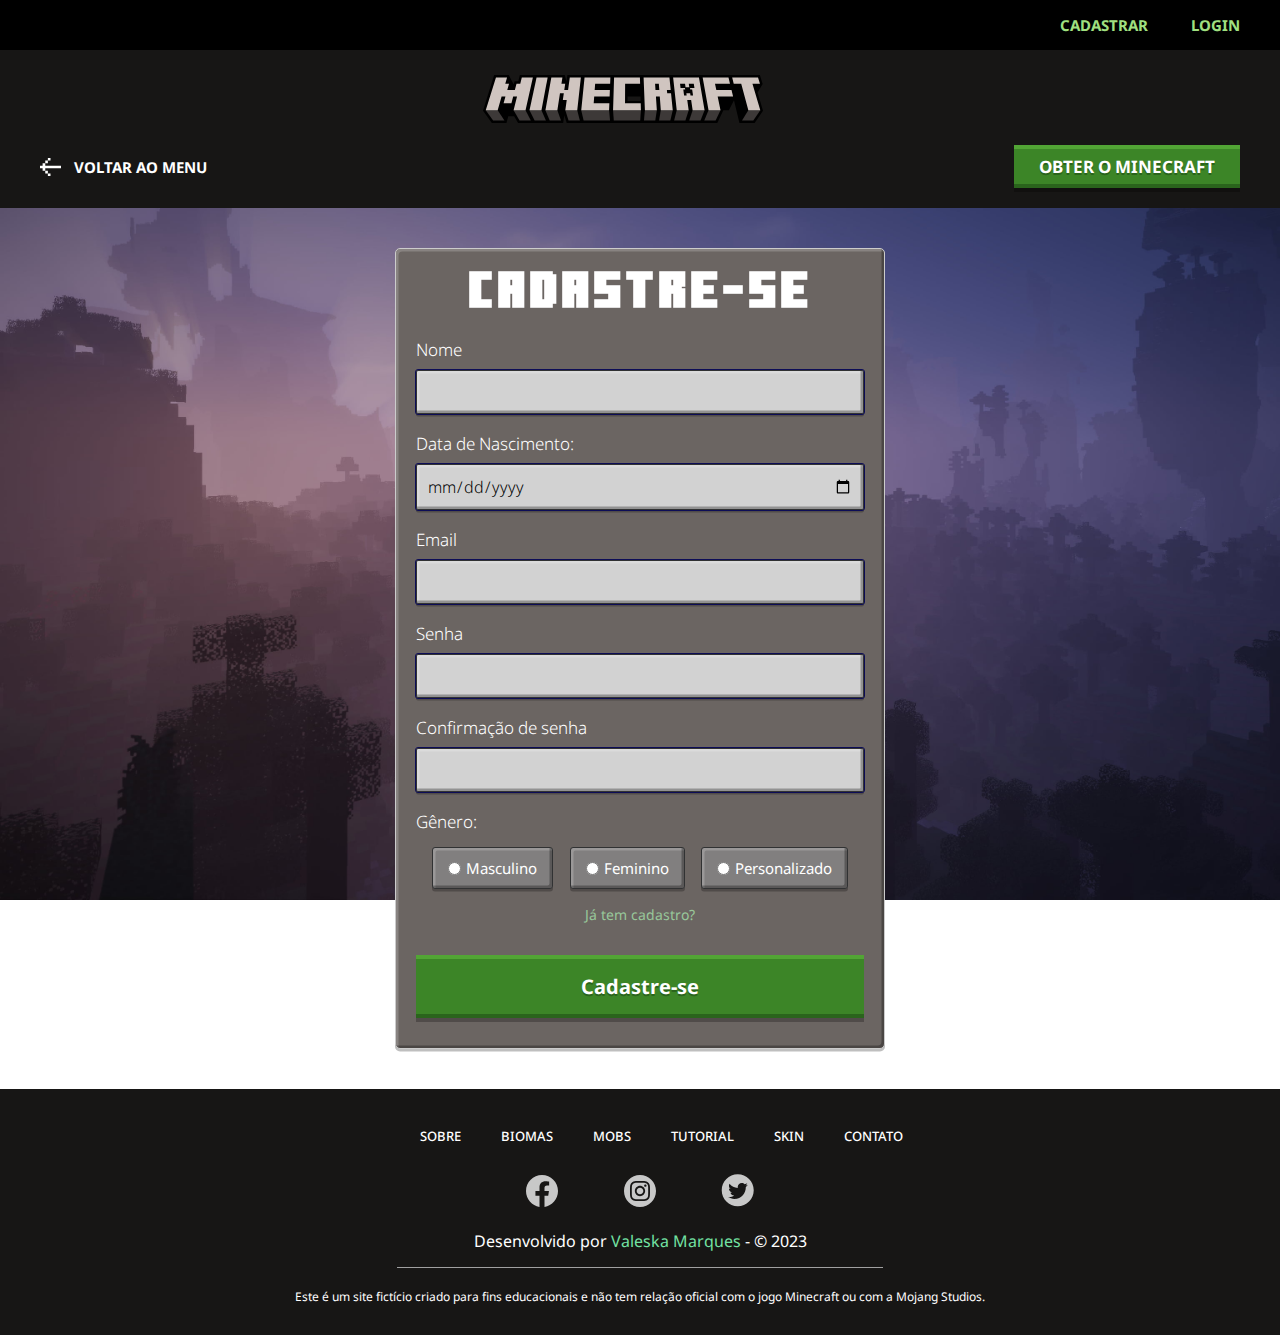
==== commit c3adb589: "adding skin section" ====
--- a/cadastrar.html
+++ b/cadastrar.html
@@ -111,7 +111,8 @@
           <li><a href="index.html#sobre">Sobre</a></li>
           <li><a href="index.html#biomas">Biomas</a></li>
           <li><a href="index.html#mobs">Mobs</a></li>
-          <li><a href="#tutorial">Tutorial</a></li>
+          <li><a href="index.html#tutorial">Tutorial</a></li>
+          <li><a href="index.html#skin">Skin</a></li>
           <li><a href="index.html#contato">Contato</a></li>
         </ul>
       </nav>
--- a/css/style.css
+++ b/css/style.css
@@ -408,6 +408,7 @@
   display: flex;
   justify-content: space-between;
   align-items: center;
+  padding: 0 0.5em;
   margin-top: 2rem;
   margin-bottom: 1rem;
 }
@@ -418,7 +419,8 @@
 .infobox-bioma h3,
 .infobox-bioma span,
 table tr:last-child a,
-#biomas figure h3 a {
+#biomas figure h3 a,
+#skin h3 {
   font-family: "Rubik", sans-serif;
 }
 
@@ -1002,13 +1004,13 @@
 }
 
 .tipo-bloco-micelio {
-  background-image: url(../assets/blocos02.png);
-  background-position: -176px -864px;
+  background-image: url(../assets/blocos.png);
+  background-position: -272px -416px;
 }
 
 .tipo-bloco-blocos-cogumelos {
-  background-image: url(../assets/blocos02.png);
-  background-position: -176px -864px;
+  background-image: url(../assets/blocos.png);
+  background-position: -752px -112px;
 }
 
 .tipo-estrutura-plataforma-obsidiana {
@@ -1136,7 +1138,7 @@
 }
 
 .container-table,
-.tabela-tutorial-abrigo {
+.container-table-tutorial {
   overflow-x: scroll;
   margin-bottom: 6rem;
 }
@@ -1179,10 +1181,6 @@
   max-width: 1000px;
 }
 
-.tabela-tutorial-abrigo th {
-  background-color: #c3c2c2;
-}
-
 .abrigo-itens {
   display: flex;
   align-items: center;
@@ -1192,7 +1190,7 @@
 
 .abrigo-itens a {
   display: block;
-  color: #0054a8;
+  color: #424242;
   margin-left: 1.5rem;
 }
 
@@ -1285,7 +1283,7 @@
 
 .tutorial-vara-pesca {
   background: url(../assets/tutorial-equipamentos.png);
-  background-position: -224px -448px;
+  background-position: -227px -448px;
 }
 
 .container-table-tutorial {
@@ -1295,7 +1293,11 @@
 }
 
 .tabela-tutorial-abrigo {
-  background-color: #e6e6e6;
+  background: #ebe8e8;
+  border: 0.125rem solid #313233;
+  box-shadow: 0 0.25rem 0 rgba(0, 0, 0, 0.251),
+    inset -0.25rem -0.25rem 0 rgba(0, 0, 0, 0.302),
+    inset 0.25rem 0.25rem 0 hsl(0deg 0% 43.46% / 20%);
   width: 100%;
   border-collapse: collapse;
   color: #000000;
@@ -1303,13 +1305,19 @@
 
 .tabela-tutorial-abrigo th,
 .tabela-tutorial-abrigo td {
-  border: 1px solid #dddddd;
+  border: 0.6px solid #969696;
   padding: 8px;
   font-size: 1.5rem;
 }
 
-.tabela-tutorial-abrigo td:last-child {
-  padding: 0.5rem 2rem;
+.tabela-tutorial-abrigo tr:first-child {
+  background-color: #c0bebe;
+  box-shadow: inset -0.25rem 0rem 0 rgba(0, 0, 0, 0.302);
+}
+
+.tabela-tutorial-abrigo td:last-child,
+.tabela-tutorial-abrigo th {
+  padding: 1rem 2rem;
 }
 
 .link-itens {
@@ -1349,6 +1357,100 @@
   color: #ffffff;
 }
 
+#skin {
+  background-color: #e6eff4;
+  padding: 5rem 4rem;
+}
+
+#skin h2 {
+  color: #3a3a3a;
+  text-transform: uppercase;
+  font-size: 4rem;
+  font-weight: 800;
+  margin-bottom: 2rem;
+}
+
+#skin p {
+  font-size: 2rem;
+  font-weight: 300;
+  margin-bottom: 3rem;
+  line-height: 3.5rem;
+}
+
+#skin p:last-child {
+  margin-top: 3rem;
+}
+
+.container-cards-skins {
+  display: flex;
+  flex-wrap: wrap;
+  justify-content: center;
+  align-items: center;
+  gap: 50px;
+}
+
+.card-skin {
+  box-shadow: 0 0 2px #424242c2;
+  max-width: 350px;
+  padding: 2rem;
+  border-radius: 4px;
+  margin: 1.5rem 0;
+  display: flex;
+  flex-direction: column;
+  align-items: center;
+  justify-content: center;
+}
+
+.card-skin img {
+  min-width: 360px;
+}
+
+@keyframes animaSombraSkin {
+  0% {
+    -webkit-filter: drop-shadow(0px 0px 5px #3fa5ff);
+    filter: drop-shadow(0px 0px 8px #3fa5ff);
+  }
+  50% {
+    -webkit-filter: drop-shadow(0px 0px 5px #256eae);
+    filter: drop-shadow(0px 0px 8px #256eae);
+  }
+  100% {
+    -webkit-filter: drop-shadow(0px 0px 5px #123c60);
+    filter: drop-shadow(0px 0px 8px #123c60);
+  }
+}
+
+@keyframes crescerVoltar {
+  0% {
+    transform: scale(1);
+  }
+  50% {
+    transform: scale(1.01);
+  }
+  100% {
+    transform: scale(1);
+  }
+}
+
+.card-skin img:hover,
+.card-skin img:focus {
+  animation: animaSombraSkin 1s alternate infinite,
+    crescerVoltar 2s ease-in-out infinite;
+}
+
+#skin h3 a {
+  color: #3a3a3a;
+  text-transform: uppercase;
+  font-size: 2.5rem;
+  font-weight: 800;
+  margin: 2rem 0 3rem 0;
+}
+
+#skin h3 a:hover {
+  color: #0054a8;
+  text-decoration: underline;
+}
+
 .container-imagens-fundo-fora {
   display: flex;
   justify-content: center;
@@ -1356,7 +1458,7 @@
 }
 
 .container-imagens-fundo-dentro {
-  background: #6b6562;
+  background: #9d9d9d;
   border: 0.125rem solid #313233;
   box-shadow: 0 0.25rem 0 rgba(0, 0, 0, 0.251),
     inset -0.25rem -0.25rem 0 rgba(0, 0, 0, 0.302),
@@ -1486,7 +1588,7 @@
   padding: 1.3rem;
   margin-left: 2rem;
   display: block;
-  backdrop-filter: blur(10px);
+  backdrop-filter: blur(15px);
   padding-left: 2.7rem;
   position: relative;
   cursor: pointer;
@@ -1542,7 +1644,7 @@
   flex-wrap: wrap;
 }
 
-@keyframes animaSombra {
+@keyframes animaSombraLogin {
   0% {
     -webkit-filter: drop-shadow(0px 0px 5px #bb00ff);
     filter: drop-shadow(0px 0px 5px #bb00ff);
@@ -1560,7 +1662,7 @@
 .container-contato figure img {
   min-width: 300px;
   max-width: 350px;
-  animation: animaSombra 2s alternate infinite;
+  animation: animaSombraLogin 2s alternate infinite;
 }
 
 form {
@@ -2034,11 +2136,13 @@
   html {
     font-size: 70%;
   }
-  
-  .destaque, .bg-mobs, .perguntas-frequentes, .login {
+
+  .destaque,
+  .bg-mobs,
+  .perguntas-frequentes,
+  .login {
     background-attachment: scroll;
   }
-
 }
 
 @media screen and (max-width: 541px) {
@@ -2050,6 +2154,10 @@
 @media screen and (max-width: 510px) {
   .container-nav h2 a img {
     max-width: 17rem;
+  }
+
+  .container-login-info ul li {
+    margin-right: 0;
   }
 
   .voltar-menu {
@@ -2079,14 +2187,8 @@
   .centralizar-logo {
     width: unset;
   }
-  
+
   footer nav ul {
     flex-direction: column;
   }
 }
-
-@media screen and (max-width: 484px) {
-  .container-login-info ul li {
-    margin-right: 0;
-  }
-}
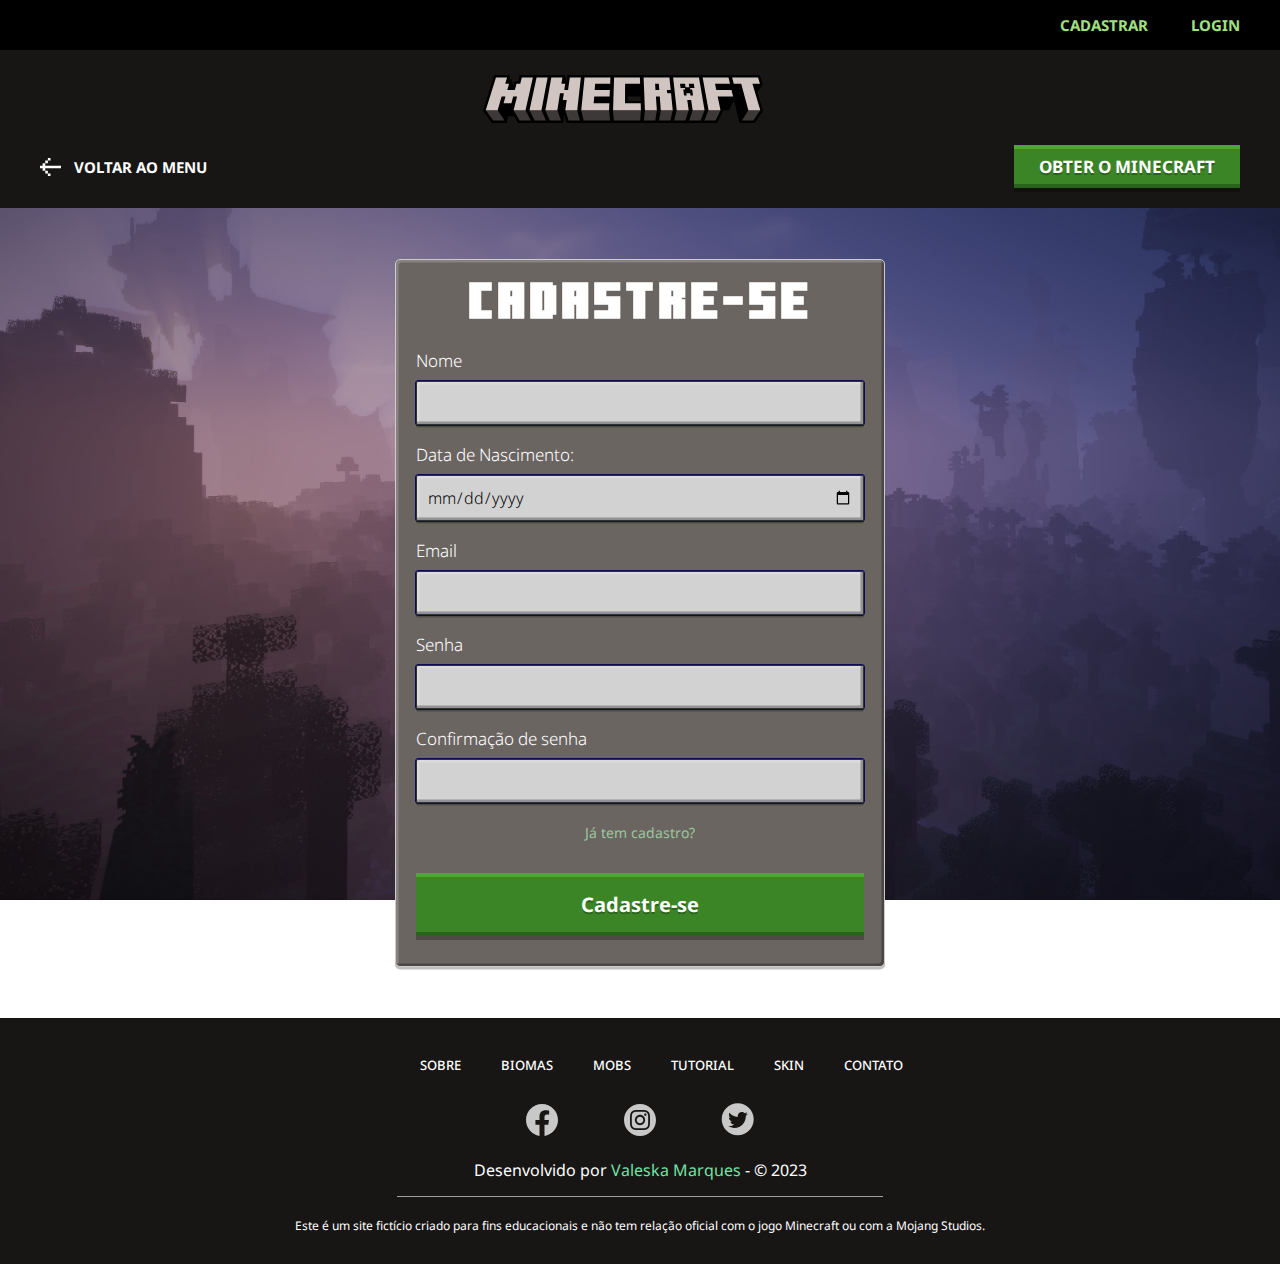
==== commit 6c72fb15: "removing gender from registration" ====
--- a/cadastrar.html
+++ b/cadastrar.html
@@ -63,41 +63,6 @@
             name="confirma-senha"
             required
             />
-          <label for="genero">Gênero:</label>
-          <div class="container-genero">
-            <label for="genero-masculino">
-              <div class="genero">
-                <input
-                  type="radio"
-                  id="genero-masculino"
-                  name="genero"
-                  value="masculino" required
-                  />
-                <label for="genero-masculino">Masculino</label>
-              </div>
-            </label>
-            <label for="genero-feminino">
-              <div class="genero">
-                <input
-                  type="radio"
-                  id="genero-feminino"
-                  name="genero"
-                  value="feminino"
-                  />
-                <label for="genero-feminino">Feminino</label>
-              </div>
-            </label>
-            <label for="genero-personalizado">
-              <div class="genero">
-                <input
-                  type="radio"
-                  id="genero-personalizado"
-                  name="genero"
-                  value="personalizado"
-                  />
-                <label for="genero-personalizado">Personalizado</label>
-              </div>
-            </label>
           </div>
           <h3><a href="login.html">Já tem cadastro?</a></h3>
           <button type="submit">Cadastre-se</button>
--- a/css/style.css
+++ b/css/style.css
@@ -1173,7 +1173,7 @@
 
 #tutorial {
   background: url(../assets/fundo-bloco-cinza.png);
-  padding: 7rem 4rem;
+  padding: 10rem 4rem 5rem 4rem;
   color: #ffffff;
 }
 
@@ -1283,7 +1283,7 @@
 
 .tutorial-vara-pesca {
   background: url(../assets/tutorial-equipamentos.png);
-  background-position: -227px -448px;
+  background-position: -225px -448px;
 }
 
 .container-table-tutorial {
@@ -1359,7 +1359,7 @@
 
 #skin {
   background-color: #e6eff4;
-  padding: 5rem 4rem;
+  padding: 10rem 4rem 5rem 4rem;
 }
 
 #skin h2 {
@@ -1391,7 +1391,7 @@
 
 .card-skin {
   box-shadow: 0 0 2px #424242c2;
-  max-width: 350px;
+  max-width: 280px;
   padding: 2rem;
   border-radius: 4px;
   margin: 1.5rem 0;
@@ -1402,7 +1402,7 @@
 }
 
 .card-skin img {
-  min-width: 360px;
+  min-width: 320px;
 }
 
 @keyframes animaSombraSkin {
@@ -1432,6 +1432,10 @@
   }
 }
 
+.card-skin:hover, .card-skin:focus {
+  box-shadow: 0 0 5px #123c60a0;
+} 
+
 .card-skin img:hover,
 .card-skin img:focus {
   animation: animaSombraSkin 1s alternate infinite,
@@ -1441,9 +1445,10 @@
 #skin h3 a {
   color: #3a3a3a;
   text-transform: uppercase;
-  font-size: 2.5rem;
+  font-size: 1.9rem;
   font-weight: 800;
-  margin: 2rem 0 3rem 0;
+  margin: 1rem 0;
+  display: block;
 }
 
 #skin h3 a:hover {
@@ -1619,7 +1624,7 @@
 
 #contato {
   background-color: #e6eff4;
-  padding: 8rem 4rem 5rem 4rem;
+  padding: 10rem 4rem 5rem 4rem;
 }
 
 #contato h2 {
@@ -1858,49 +1863,8 @@
   align-items: center;
 }
 
-.container-genero {
-  display: flex;
-  justify-content: space-evenly;
-  align-items: center;
-  margin-bottom: 1.6rem;
-  flex-wrap: wrap;
-}
-
-.genero {
-  background: rgb(129, 127, 127);
-  border: 0.125rem solid #313233;
-  box-shadow: 0 0.25rem 0 rgba(0, 0, 0, 0.251),
-    inset -0.25rem -0.25rem 0 rgba(0, 0, 0, 0.302),
-    inset 0.25rem 0.25rem 0 hsla(0, 0%, 100%, 0.2);
-  border-radius: 3px;
-  margin-top: 0.5rem;
-  /* width: 150px; */
-  padding: 1rem 1.5rem;
-}
-
 input[type="radio"] {
   accent-color: #3c8527;
-}
-
-.genero,
-.genero input,
-.genero label {
-  cursor: pointer;
-}
-
-.genero label {
-  display: inline-block;
-  font-size: 1.5rem;
-  margin-left: 0.5rem;
-}
-
-.genero span {
-  margin-left: 0.5rem;
-}
-
-.genero {
-  display: flex;
-  align-items: center;
 }
 
 .form-login {
@@ -1916,8 +1880,7 @@
   text-align: center;
 }
 
-.form-login label:not(.container-genero label),
-.form-login p {
+.form-login label {
   font-size: 1.7rem;
   font-weight: 300;
   margin-bottom: 1rem;
@@ -2145,12 +2108,6 @@
   }
 }
 
-@media screen and (max-width: 541px) {
-  .genero:last-child {
-    margin-top: 1.2rem;
-  }
-}
-
 @media screen and (max-width: 510px) {
   .container-nav h2 a img {
     max-width: 17rem;
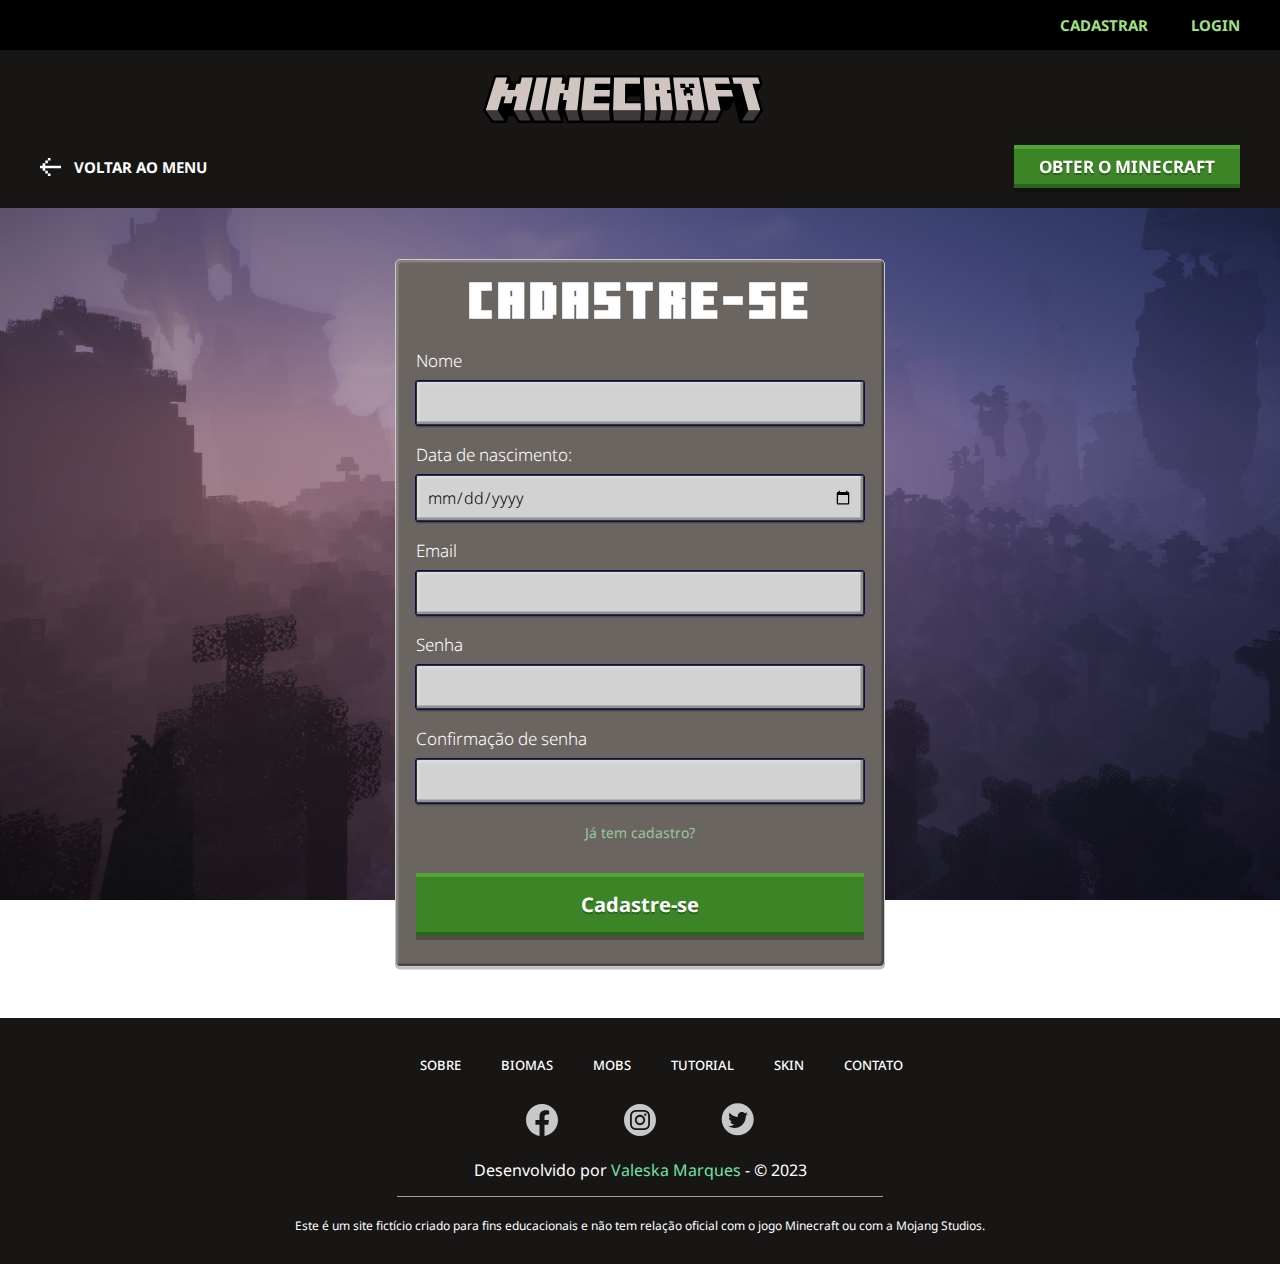
==== commit 5e52913b: "birth data change" ====
--- a/cadastrar.html
+++ b/cadastrar.html
@@ -45,7 +45,7 @@
           <h2>Cadastre-se</h2>
           <label for="nome">Nome</label>
           <input type="text" id="nome" name="nome" required />
-          <label for="data-nascimento">Data de Nascimento:</label>
+          <label for="data-nascimento">Data de nascimento:</label>
           <input
             type="date"
             id="data-nascimento"
--- a/css/style.css
+++ b/css/style.css
@@ -215,6 +215,7 @@
 .container-nav button,
 form button:hover,
 form button:focus {
+  will-change: transform;
   animation: pulse 1s infinite;
 }
 
@@ -1438,6 +1439,7 @@
 
 .card-skin img:hover,
 .card-skin img:focus {
+  will-change: transform;
   animation: animaSombraSkin 1s alternate infinite,
     crescerVoltar 2s ease-in-out infinite;
 }
@@ -1667,6 +1669,7 @@
 .container-contato figure img {
   min-width: 300px;
   max-width: 350px;
+  will-change: transform;
   animation: animaSombraLogin 2s alternate infinite;
 }
 
@@ -2108,6 +2111,12 @@
   }
 }
 
+@media screen and (max-width: 615px) {
+  footer nav ul {
+    flex-direction: column;
+  }
+}
+
 @media screen and (max-width: 510px) {
   .container-nav h2 a img {
     max-width: 17rem;
@@ -2144,8 +2153,4 @@
   .centralizar-logo {
     width: unset;
   }
-
-  footer nav ul {
-    flex-direction: column;
-  }
-}
+}
